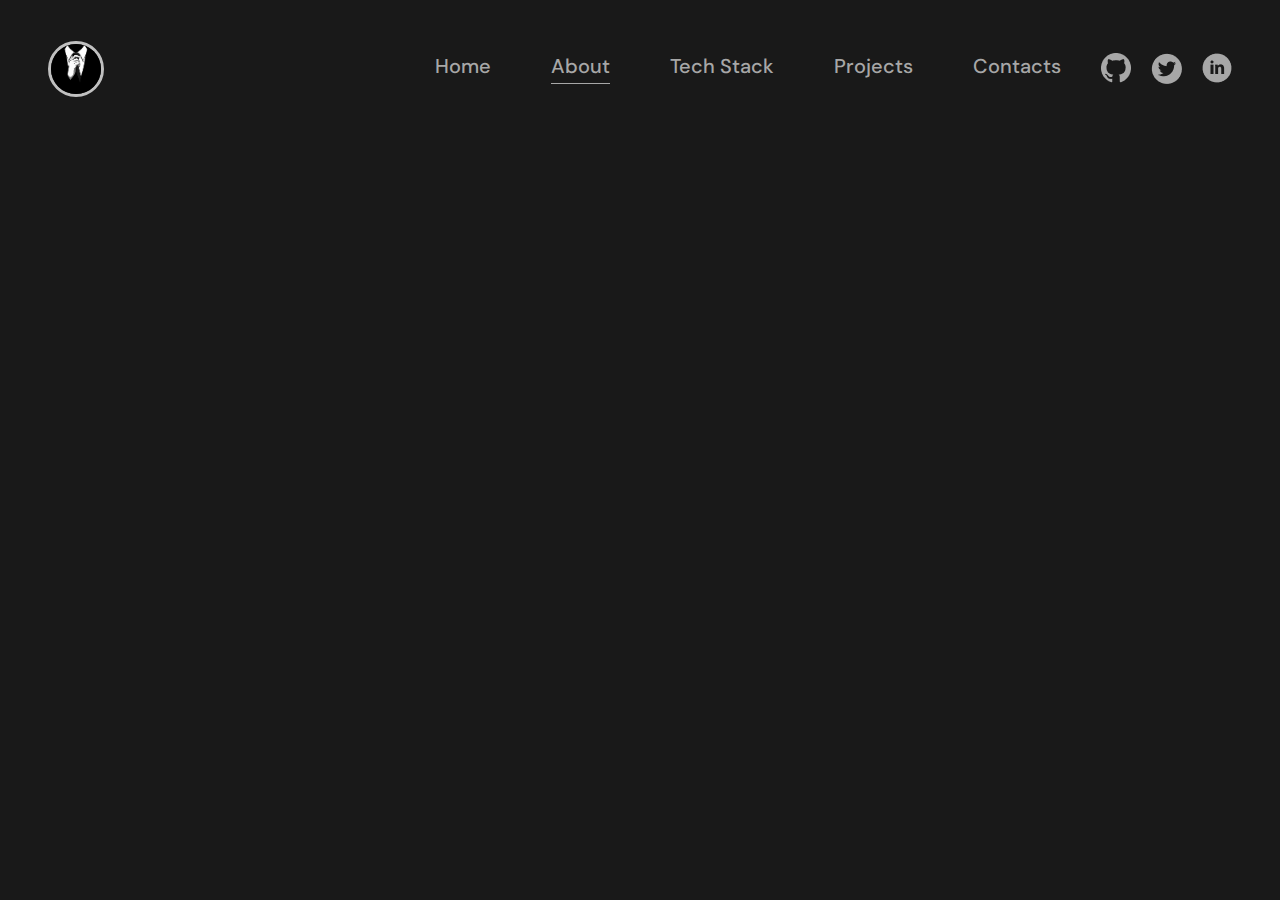
==== about.html @ e545efae "First Commit. Added header." ====
<!DOCTYPE html>
<html lang="en">
<head>
    <meta charset="UTF-8">
    <meta name="viewport" content="width=device-width, initial-scale=1.0">
    <title>Home</title>
    <link rel="stylesheet" href="assets/css/main.css">
</head>
<body>
    <div class="container">
        <header>
            <nav>
                <a href="#"><img src="assets/images/avatar.jpg" alt="Avatar"></a>
                

                <ul>
                    <li><a href="index.html">Home</a></li>
                    <li><a href="index.html" class="active">About</a></li>
                    <li><a href="#">Tech Stack</a></li>
                    <li><a href="#">Projects</a></li>
                    <li><a href="#">Contacts</a></li>

                    <a href="https://google.com"><img src="assets/images/github.png" alt="GitHub"></a>
                    <a href="https://google.com"><img src="assets/images/twitter.png" alt="Twitter"></a>
                    <a href="https://google.com"><img src="assets/images/linkedin.png" alt="LinkedIn"></a>
                </ul>
            </nav>
        </header>
    </div>
</body>
</html>
---- assets/css/main.css ----
@import url('https://fonts.googleapis.com/css2?family=DM+Sans:ital,opsz,wght@0,9..40,100..1000;1,9..40,100..1000&family=Poppins:ital,wght@0,100;0,200;0,300;0,400;0,500;0,600;0,700;0,800;0,900;1,100;1,200;1,300;1,400;1,500;1,600;1,700;1,800;1,900&display=swap');

* {
    margin: 0;
    padding: 0;
}


body {
    font-family: "DM Sans", sans-serif;
    background: #fff;
    background-color: #191919;
}

a {
    text-decoration: none;
    color: #000;
    list-style: none;
}

ul {
    list-style: none;
}

.container {
    margin: 0 auto;
    max-width: 1204px;
}

header {
    padding: 41px 0;
}

header nav {
    display: flex;
    justify-content: space-between;
    align-items: center;
    max-width: 100%;
}

header nav > a img {
    width: 50px;
    height: 50px;
    border-radius: 45px;
    border: solid 3px silver;
}

header nav ul {
    display: flex;
    justify-content: space-between;
    font-weight: 500;
    font-size: 20px;
}

header nav ul li {
    margin: 0 20px;
}

header nav ul li a {
    color: #A7A7A7;
    position: relative;
}

header nav ul li a.active::before {
    content: " ";
    position: absolute;
    transition: all 0.3 ease;
    width: 100%;
    height: 1px;
    bottom: -5px;
    background-color: #A7A7A7;
}

header nav a {
    margin: 0 10px;
}
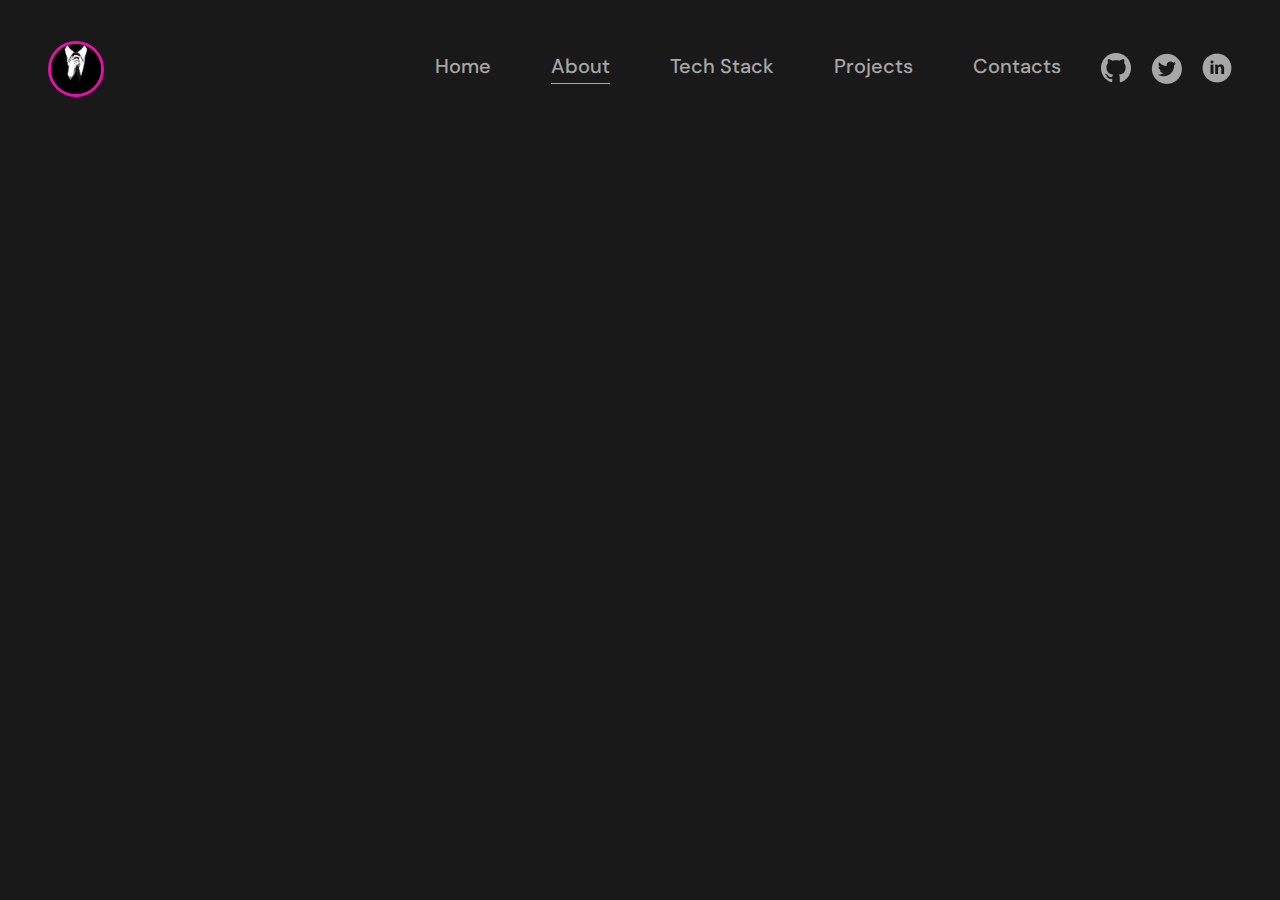
==== commit 3112ca5d: "Added - 'Hero Section', added favicons to pages." ====
--- a/about.html
+++ b/about.html
@@ -3,14 +3,15 @@
 <head>
     <meta charset="UTF-8">
     <meta name="viewport" content="width=device-width, initial-scale=1.0">
-    <title>Home</title>
+    <title>About</title>
     <link rel="stylesheet" href="assets/css/main.css">
+    <link rel="icon" href="assets/images/image.png" type="image/x-icon">
 </head>
 <body>
     <div class="container">
         <header>
             <nav>
-                <a href="#"><img src="assets/images/avatar.jpg" alt="Avatar"></a>
+                <a href="#"><img src="assets/images/logo-header.jpg" alt="Avatar"></a>
                 
 
                 <ul>
--- a/assets/css/main.css
+++ b/assets/css/main.css
@@ -42,7 +42,7 @@
     width: 50px;
     height: 50px;
     border-radius: 45px;
-    border: solid 3px silver;
+    border: solid 3px rgb(231,15,170);
 }
 
 header nav ul {
@@ -73,4 +73,30 @@
 
 header nav a {
     margin: 0 10px;
+}
+
+.hero {
+    display: flex;
+    justify-content: space-between;
+    padding-top: 50px;
+    align-items: center;
+}
+
+.hero h1 {
+    color: #D9D9D9;
+    font-size: 58px;
+    font-weight: 700;
+}
+
+.hero h1.name {
+    background: linear-gradient(90deg, rgba(19,176,245,1) 3%, rgba(231,15,170,1) 100%);
+    background-clip: text;
+    color: transparent;
+}
+
+.hero img {
+    height: 349px;
+    width: 349px;
+    border-radius: 50%;
+    border: solid 5px rgba(231,15,170,1);
 }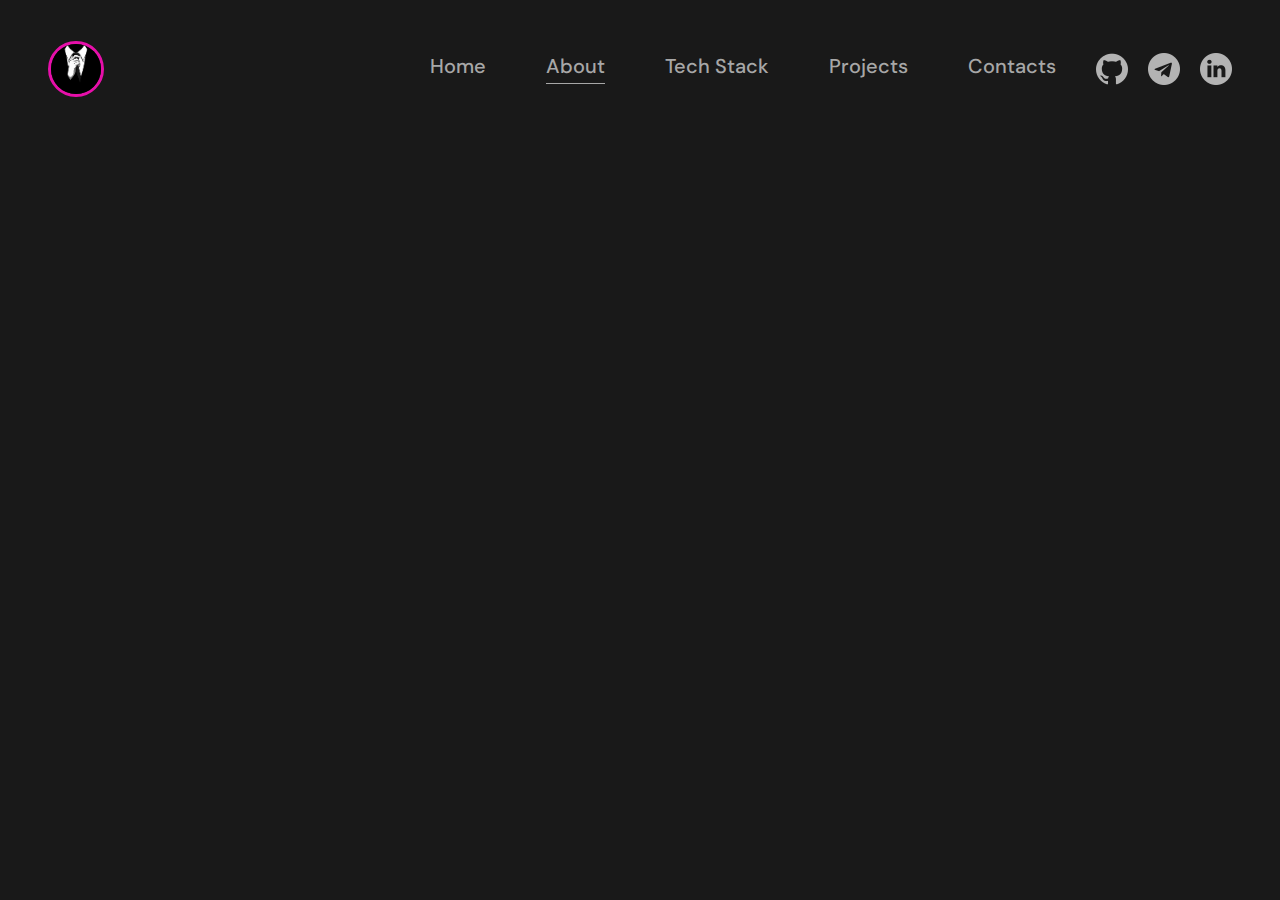
==== commit 267de6e9: "Added Scroll Top button." ====
--- a/about.html
+++ b/about.html
@@ -1,18 +1,20 @@
 <!DOCTYPE html>
 <html lang="en">
+
 <head>
     <meta charset="UTF-8">
     <meta name="viewport" content="width=device-width, initial-scale=1.0">
     <title>About</title>
-    <link rel="stylesheet" href="assets/css/main.css">
+    <link rel="stylesheet" href="assets/css/index.css">
+    <link rel="stylesheet" href="assets/css/about.css">
     <link rel="icon" href="assets/images/image.png" type="image/x-icon">
 </head>
+
 <body>
     <div class="container">
         <header>
             <nav>
                 <a href="#"><img src="assets/images/logo-header.jpg" alt="Avatar"></a>
-                
 
                 <ul>
                     <li><a href="index.html">Home</a></li>
@@ -21,15 +23,19 @@
                     <li><a href="#">Projects</a></li>
                     <li><a href="#">Contacts</a></li>
 
-                    <a href="https://google.com"><img src="assets/images/github.png" alt="GitHub"></a>
-                    <a href="https://google.com"><img src="assets/images/twitter.png" alt="Twitter"></a>
-                    <a href="https://google.com"><img src="assets/images/linkedin.png" alt="LinkedIn"></a>
+                    <a href="https://github.com/mayorov-vladislav/" target="_blank"><img src="assets/images/github.png"
+                            alt="GitHub"></a>
+                    <a href="https://google.com" target="_blank"><img src="assets/images/telegram.png" alt="Twitter"></a>
+                    <a href="https://google.com" target="_blank"><img src="assets/images/linkedin.png"
+                            alt="LinkedIn"></a>
                 </ul>
             </nav>
         </header>
+
+        <button id="scrollToTop" class="scroll-to-top"><img src="assets/images/up-arrow.png" alt=""></button>
+
+        <script src="assets/js/main.js"></script>
     </div>
 </body>
-</html>
 
-
-
+</html>--- a/assets/css/index.css
+++ b/assets/css/index.css
@@ -0,0 +1,365 @@
+@import url('https://fonts.googleapis.com/css2?family=DM+Sans:ital,opsz,wght@0,9..40,100..1000;1,9..40,100..1000&family=Poppins:ital,wght@0,100;0,200;0,300;0,400;0,500;0,600;0,700;0,800;0,900;1,100;1,200;1,300;1,400;1,500;1,600;1,700;1,800;1,900&display=swap');
+
+* {
+    margin: 0;
+    padding: 0;
+}
+
+
+body {
+    font-family: "DM Sans", sans-serif;
+    background: #fff;
+    background-color: #191919;
+}
+
+.scroll-to-top {
+    position: fixed;
+    bottom: 30px;
+    right: 30px;
+    width: 50px;
+    height: 50px;
+    background-color: #191919;
+    color: #fff;
+    border: none;
+    border-radius: 50%;
+    cursor: pointer;
+    display: none;
+    justify-content: center;
+    align-items: center;
+    font-size: 24px;
+    z-index: 1000;
+}
+
+.scroll-to-top:hover {
+    background-color: #555;
+}
+
+a {
+    text-decoration: none;
+    color: #000;
+    list-style: none;
+
+}
+
+ul {
+    list-style: none;
+}
+
+.container {
+    margin: 0 auto;
+    max-width: 1204px;
+}
+
+header,
+footer {
+    padding: 41px 0;
+}
+
+header nav,
+footer nav {
+    display: flex;
+    justify-content: space-between;
+    align-items: center;
+    text-align: center;
+    max-width: 100%;
+}
+
+.navbar.show {
+    transform: translateY(0);
+}
+
+header nav>a img,
+.contacts_info>img {
+    width: 50px;
+    height: 50px;
+    border-radius: 45px;
+    border: solid 3px rgb(231, 15, 170);
+}
+
+header nav ul,
+footer nav ul {
+    display: flex;
+    justify-content: space-between;
+    font-weight: 500;
+    font-size: 20px;
+}
+
+header nav ul li,
+footer nav ul li {
+    margin: 0 20px;
+}
+
+header nav ul li a,
+footer nav ul li a {
+    color: #A7A7A7;
+    position: relative;
+}
+
+header nav ul li a.active::before {
+    content: " ";
+    position: absolute;
+    transition: all 0.3 ease;
+    width: 100%;
+    height: 1px;
+    bottom: -5px;
+    background-color: #A7A7A7;
+}
+
+header nav a {
+    margin: 0 10px;
+}
+
+.hero {
+    display: flex;
+    justify-content: space-between;
+    padding-top: 40px;
+    align-items: center;
+}
+
+.hero h1 {
+    color: #D9D9D9;
+    font-size: 58px;
+    font-weight: 700;
+    font-family: "Poppins", sans-serif;
+    line-height: 1.3;
+}
+
+.hero h1.name {
+    background: linear-gradient(90deg, rgba(19, 176, 245, 1) 3%, rgba(231, 15, 170, 1) 100%);
+    background-clip: text;
+    color: transparent;
+}
+
+.hero img {
+    height: 349px;
+    width: 349px;
+    border-radius: 50%;
+    border: solid 5px rgba(231, 15, 170, 1);
+}
+
+.stack {
+    display: flex;
+    flex-direction: column;
+    align-items: center;
+    text-align: center;
+    font-family: "Poppins", sans-serif;
+    color: #CCCCCC;
+    margin-top: 75px;
+    margin-bottom: 50px;
+}
+
+.stack h1 {
+    font-weight: 700;
+    font-size: 48px;
+    margin-bottom: 10px;
+}
+
+.stack p {
+    font-weight: 400;
+    font-size: 32px;
+    margin-bottom: 20px;
+    color: #A7A7A7;
+}
+
+.stack .stack-logos {
+    display: flex;
+    flex-wrap: wrap;
+    justify-content: space-between;
+    gap: 100px;
+    width: 100%;
+    max-width: 1200px;
+    box-sizing: border-box;
+    padding-top: 30px;
+}
+
+.stack .stack-logos .logo {
+    flex: 1 1 calc(16.66% - 100%);
+    box-sizing: border-box;
+    text-align: center;
+}
+
+.stack .stack-logos .logo img {
+    width: 80px;
+    height: 80px;
+    object-fit: contain;
+}
+
+.contacts_info {
+    display: flex;
+    justify-content: space-between;
+    text-align: center;
+    align-items: center;
+    padding-bottom: 45px;
+    padding-top: 45px;
+}
+
+.contacts_info .contacts {
+    color: #A7A7A7;
+    font-family: 'DM Sans' sans-serif;
+    font-size: 18px;
+    font-weight: 400;
+    display: inline-block;
+}
+
+.contacts_info .contact_links a img {
+    width: 30px;
+    height: 30px;
+    padding-right: 10px;
+}
+
+.contacts_info .contact_links a img:last-child {
+    padding-left: 0;
+}
+
+.line {
+    border: none;
+    border-top: 2px solid rgba(204, 204, 204, 0.3);
+}
+
+.projects {
+    max-width: 100%;
+    margin: 0 auto;
+    padding: 20px;
+    text-align: center;
+}
+
+.projects .title {
+    text-align: center;
+}
+
+.projects h1 {
+    font-family: 'Poppins' sans-serif;
+    font-size: 48px;
+    font-weight: 700;
+    color: #CCCCCC;
+    margin-bottom: 10px;
+}
+
+.projects p {
+    font-family: 'Poppins' sans-serif;
+    font-size: 32px;
+    font-weight: 400;
+    color: #A7A7A7;
+    margin-bottom: 30px;
+}
+
+.projects-content {
+    display: grid;
+    grid-template-columns: repeat(3, 373px);
+    gap: 30px;
+}
+
+.project {
+    flex-direction: column;
+    justify-content: space-between;
+    flex-wrap: wrap;
+    align-items: center;
+    width: 373px;
+    height: 567px;
+    background: #363636;
+    border-radius: 20px;
+    overflow: hidden;
+}
+
+.project>img {
+    width: 100%;
+    height: 260px;
+    object-fit: cover;
+}
+
+.info-block {
+    font-family: 'Poppins', sans-serif;
+    color: #CCCCCC;
+    text-align: left;
+    width: 100%;
+    margin-top: -10px;
+}
+
+.info-block h3 {
+    font-size: 28px;
+    font-weight: 500;
+    margin: 20px 0 10px 15px;
+}
+
+.info-block p {
+    font-size: 18px;
+    font-weight: 300;
+    margin: 0px 0 15px 15px;
+}
+
+.info-block h4 {
+    font-size: 16px;
+    font-weight: 400;
+    margin: 20px 0 10px 15px;
+}
+
+.info-block h4 span {
+    font-size: 14px;
+    font-weight: 300;
+}
+
+.info-block .links {
+    margin-left: 15px;
+    display: flex;
+    justify-content: flex-start;
+    gap: 10px;
+    margin-top: 20px;
+}
+
+.info-block a {
+    display: flex;
+    align-items: center;
+    font-weight: 400;
+    font-size: 16px;
+    color: #fff;
+    text-decoration: none;
+    padding: 8px 12px;
+    background: linear-gradient(90deg, rgba(19, 176, 245, 1) 3%, rgba(231, 15, 170, 1) 100%);
+    border-radius: 5px;
+    transition: all 0.3s ease-in;
+}
+
+.info-block a img {
+    margin-right: 8px;
+    height: 16px;
+    width: 16px;
+}
+
+.info-block a:hover {
+    background: linear-gradient(90deg, rgb(19, 117, 245) 3%, rgb(238, 9, 115) 100%);
+}
+
+footer {
+    padding-top: 50px;
+    display: flex;
+    justify-content: space-between;
+}
+
+footer nav ul {
+    font-size: 18px;
+    font-weight: 400;
+    color: #A7A7A7;
+    font-family: 'DM Sans' sans-serif;
+}
+
+footer nav ul li {
+    margin: 0 20px;
+}
+
+footer nav ul li:first-child {
+    margin-left: 0;
+}
+
+footer .info {
+    display: flex;
+    align-items: center;
+    justify-content: space-between;
+    text-align: center;
+}
+
+footer .info a {
+    background: linear-gradient(90deg, rgba(19, 176, 245, 1) 3%, rgba(231, 15, 170, 1) 100%);
+    background-clip: text;
+    color: transparent;
+    margin-left: 10px;
+}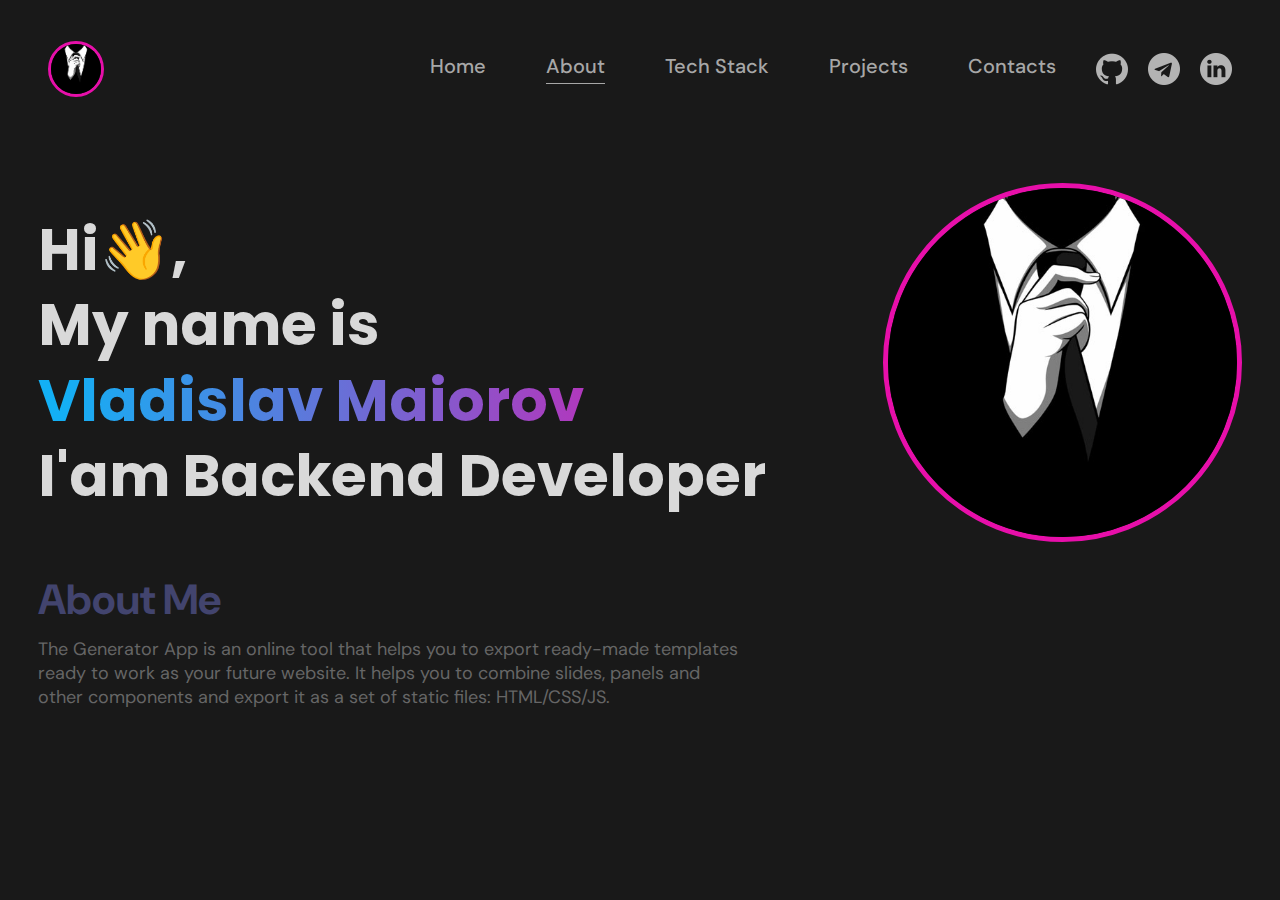
==== commit 171ad373: "Added About and Tech Stack pages." ====
--- a/about.html
+++ b/about.html
@@ -7,7 +7,7 @@
     <title>About</title>
     <link rel="stylesheet" href="assets/css/index.css">
     <link rel="stylesheet" href="assets/css/about.css">
-    <link rel="icon" href="assets/images/image.png" type="image/x-icon">
+    <link rel="icon" href="assets/images/logo-about.png" type="image/x-icon">
 </head>
 
 <body>
@@ -18,8 +18,8 @@
 
                 <ul>
                     <li><a href="index.html">Home</a></li>
-                    <li><a href="index.html" class="active">About</a></li>
-                    <li><a href="#">Tech Stack</a></li>
+                    <li><a href="about.html" class="active">About</a></li>
+                    <li><a href="tech-stack.html">Tech Stack</a></li>
                     <li><a href="#">Projects</a></li>
                     <li><a href="#">Contacts</a></li>
 
@@ -32,10 +32,28 @@
             </nav>
         </header>
 
-        <button id="scrollToTop" class="scroll-to-top"><img src="assets/images/up-arrow.png" alt=""></button>
+        <div class="hero">
+            <div class="title">
+                <h1>Hi👋,</h1>
+                <h1>My name is</h1>
+                <h1 class="name">Vladislav Maiorov</h1>
+                <h1>I'am Backend Developer</h1>
+            </div>
+            <img src="assets/images/logo-header.jpg" alt="Avatar">
+        </div>
 
-        <script src="assets/js/main.js"></script>
+        <section>
+            <h1>About Me</h1>
+            <p>The Generator App is an online tool that helps you to export ready-made templates 
+                ready to work as your future website. It helps you to combine slides, 
+                panels and other components and export it as a set of static files: HTML/CSS/JS.</p>
+        </section>
+  
     </div>
+    
+    <button id="scrollToTop" class="scroll-to-top"><img src="assets/images/up-arrow.png" alt=""></button>
+    
+    <script src="assets/js/main.js"></script>
 </body>
 
 </html>--- a/assets/css/about.css
+++ b/assets/css/about.css
@@ -0,0 +1,23 @@
+body {
+    font-family: 'Poppins' sans-serif;
+}
+
+section {
+    max-width: 100%;
+    width: 708px;
+    padding-top: 30px;
+}
+
+section h1 {
+    font-weight: 700;
+    font-size: 42px;
+    color: #42446E;
+    padding-bottom: 10px;
+}
+
+section p {
+    font-weight: 400;
+    font-size: 18px;
+    color: #666666;
+}
+
